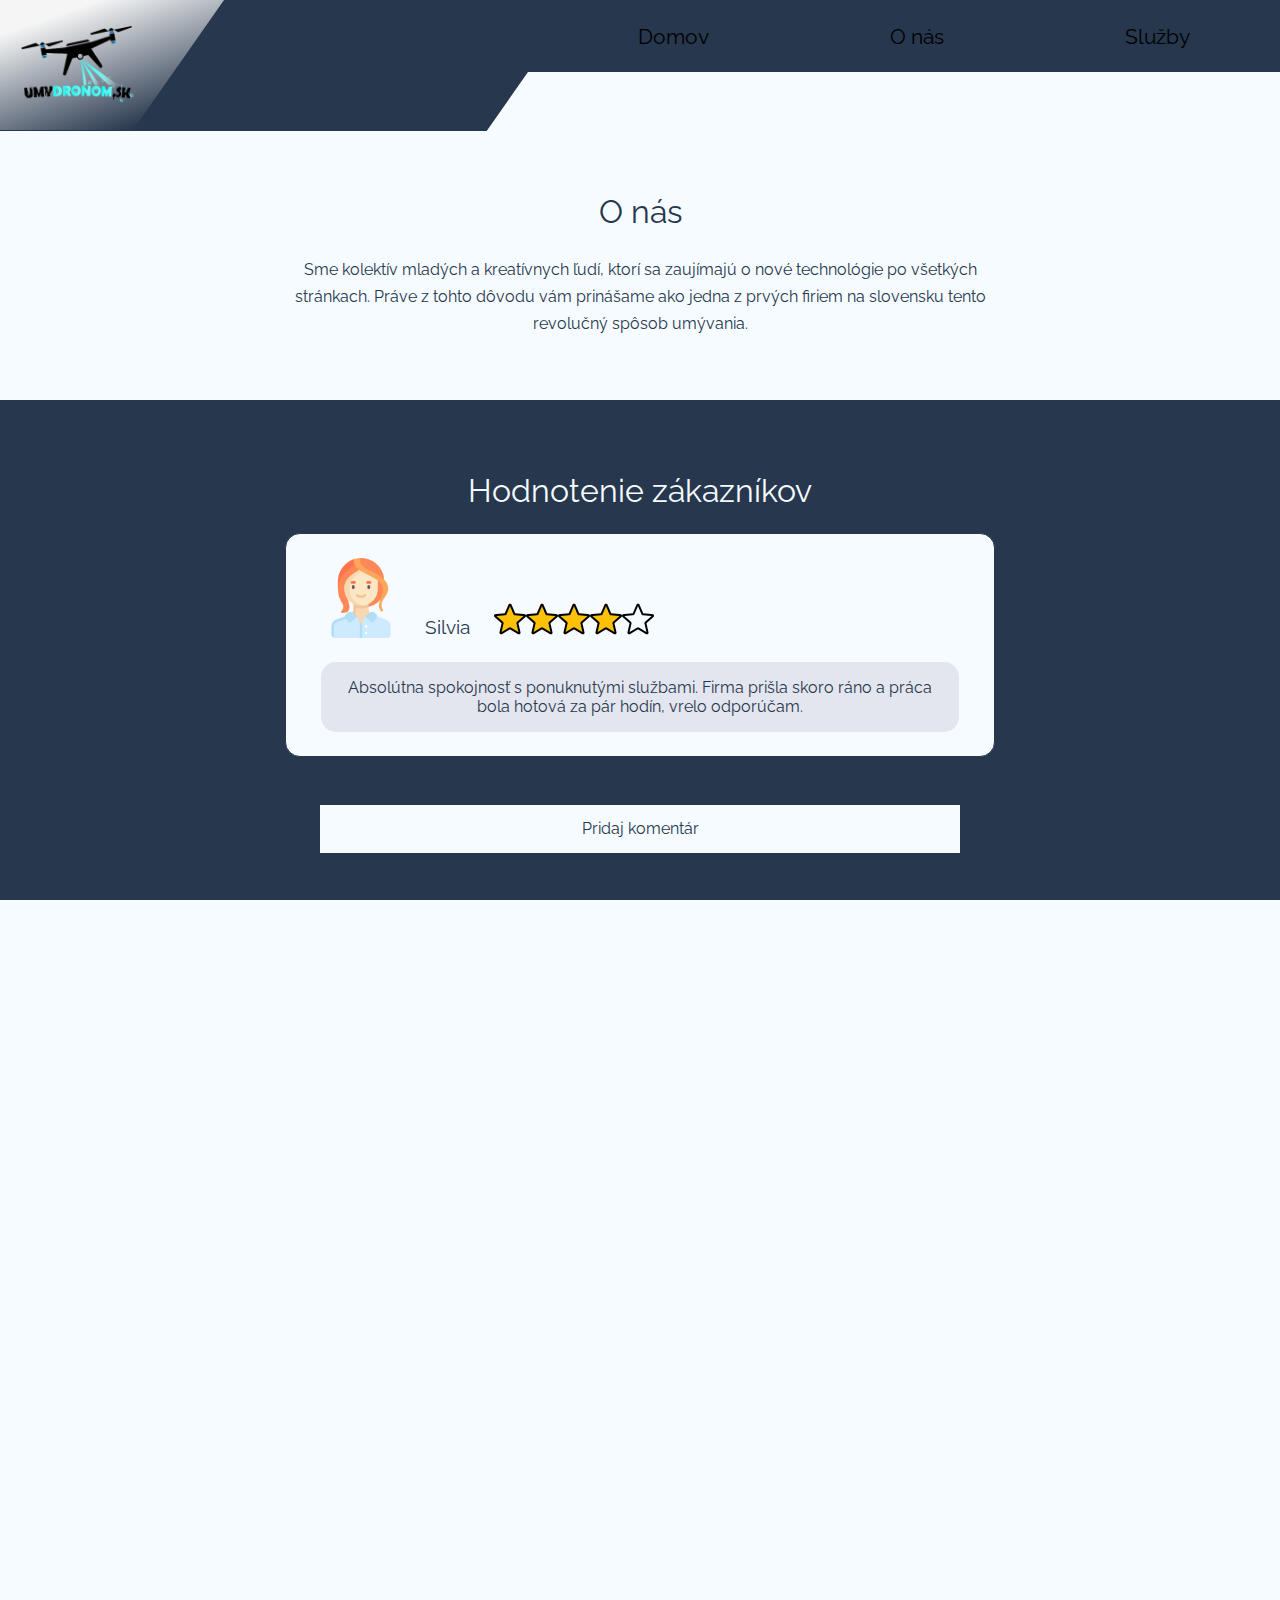
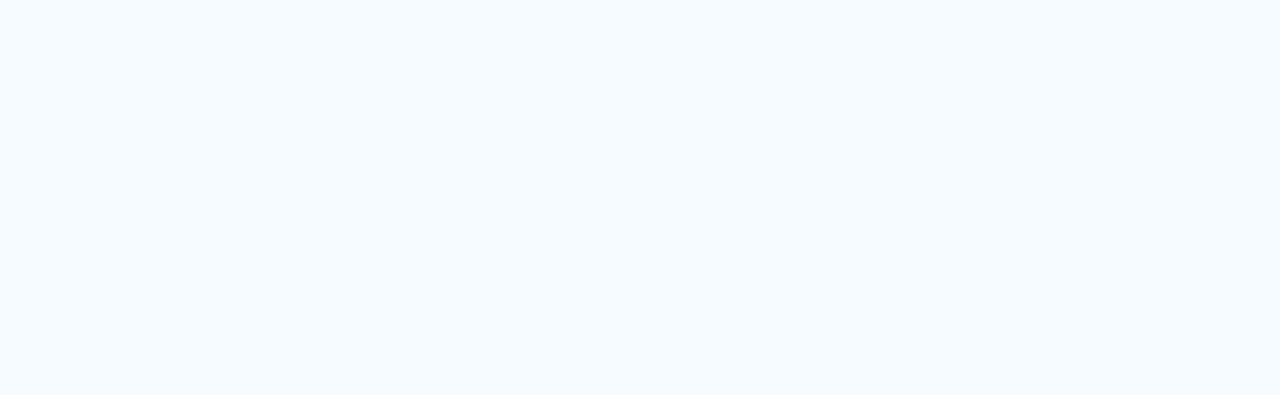
==== about.html @ 1cbe00d6 "form submision logic" ====
<!DOCTYPE html>
<html lang="en">
    <head>
        <!-- Google Tag Manager -->
        <script>
            (function (w, d, s, l, i) {
                w[l] = w[l] || [];
                w[l].push({
                    "gtm.start": new Date().getTime(),
                    event: "gtm.js",
                });
                var f = d.getElementsByTagName(s)[0],
                    j = d.createElement(s),
                    dl = l != "dataLayer" ? "&l=" + l : "";
                j.async = true;
                j.src = "https://www.googletagmanager.com/gtm.js?id=" + i + dl;
                f.parentNode.insertBefore(j, f);
            })(window, document, "script", "dataLayer", "GTM-W7JN4QQ9");
        </script>
        <!-- End Google Tag Manager -->

        <meta charset="UTF-8" />
        <meta
            name="viewport"
            content="width=device-width, initial-scale=1.0, viewport-fit=cover"
        />
        <meta name="author" content="Mykyno" />
        <meta name="description" content="The official umydronom.sk website" />
        <meta name="”format-detection”" content='”telephone"="no”' />
        <title>umydronom.sk</title>
        <link
            rel="icon"
            type="image/png"
            sizes="32x32"
            href="./Icons/favicon-32x32.png"
        />
        <link rel="stylesheet" href="styles/shared.prod.css" />
        <link rel="stylesheet" href="styles/main.prod.css" />
        <script src="js/main.js" defer></script>
    </head>

    <body>
        <!-- Google Tag Manager (noscript) -->
        <noscript
            ><iframe
                src="https://www.googletagmanager.com/ns.html?id=GTM-W7JN4QQ9"
                height="0"
                width="0"
                style="display: none; visibility: hidden"
            ></iframe
        ></noscript>
        <!-- End Google Tag Manager (noscript) -->

        <div class="backdrop"></div>
        <div class="mobile-nav">
            <ul class="mobile-nav__ul">
                <li>
                    <a href="index.html">Domov</a>
                </li>
                <li>
                    <a class="active-script" href="about.html">O nás</a>
                </li>
                <li>
                    <a href="services.html">Služby</a>
                </li>
            </ul>
        </div>

        <header class="header">
            <div class="header__line"></div>

            <a href="index.html" class="header__logo-container">
                <img
                    src="./Icons/umydronom-original-icon_500x323.png"
                    alt="Logo"
                    width="500"
                    height="323"
                />
            </a>

            <div class="header__nav-container">
                <div class="header__squeege-container">
                    <img
                        src="./Icons/squeege-icon_512x512.png"
                        alt="squeege animation"
                        width="512"
                        height="512"
                    />
                </div>

                <!-- Main navigation -->
                <nav class="header__nav">
                    <ul class="header__ul">
                        <li>
                            <a href="index.html">Domov</a>
                        </li>
                        <li>
                            <a class="active-script" href="about.html">O nás</a>
                        </li>
                        <li>
                            <a href="services.html">Služby</a>
                        </li>
                    </ul>
                </nav>

                <!-- Hamburger button -->
                <button
                    id="hb-btn"
                    class="hb-btn no-select"
                    onclick="openMobileNav(); openModal();"
                >
                    <span class="hb-btn__line"></span>
                    <span class="hb-btn__line"></span>
                    <span class="hb-btn__line"></span>
                </button>
            </div>
        </header>

        <section class="welcome-container">
            <p class="welcome-title">O nás</p>
            <p>
                Sme kolektív mladých a kreatívnych ľudí, ktorí sa zaujímajú o
                nové technológie po všetkých stránkach. Práve z tohto dôvodu vám
                prinášame ako jedna z prvých firiem na slovensku tento revolučný
                spôsob umývania.
            </p>
        </section>

        <main>
            <section class="au-reviews__container">
                <p class="au-reviews__title">Hodnotenie zákazníkov</p>
                <div class="au-reviews__box">
                    <div class="au-review__bubble">
                        <div class="au-review__bubble-info">
                            <img
                                class="review-icon"
                                src="./Icons/woman1-icon_512x512.png"
                                alt="Woman icon"
                                width="512"
                                height="512"
                            />
                            <p class="review-name">Silvia</p>
                            <div class="review-stars__container">
                                <img
                                    class="review-star"
                                    src="./Icons/star-full-icon_512x512.png"
                                />
                                <img
                                    class="review-star"
                                    src="./Icons/star-full-icon_512x512.png"
                                />
                                <img
                                    class="review-star"
                                    src="./Icons/star-full-icon_512x512.png"
                                />
                                <img
                                    class="review-star"
                                    src="./Icons/star-full-icon_512x512.png"
                                />
                                <img
                                    class="review-star"
                                    src="./Icons/star-empty-icon_512x512.png"
                                />
                            </div>
                        </div>
                        <div class="au-review__bubble-comment">
                            <p>
                                Absolútna spokojnosť s ponuknutými službami.
                                Firma prišla skoro ráno a práca bola hotová za
                                pár hodín, vrelo odporúčam.
                            </p>
                        </div>
                    </div>

                    <!-- <div
                        class="horizontal-breakup-line horizontal-breakup-line--au"
                    ></div>

                    <div class="au-review__bubble au-review__bubble--even">
                        <div class="au-review__bubble-info">
                            <img
                                class="review-icon"
                                src="./Icons/man-icon_512x512.png"
                                alt="Man icon"
                                width="512"
                                height="512"
                            />
                            <p class="review-name">Martin</p>
                            <div class="review-stars__container">
                                <img
                                    class="review-star"
                                    src="./Icons/star-full-icon_512x512.png"
                                    alt="Star icon"
                                    width="512"
                                    height="512"
                                />
                                <img
                                    class="review-star"
                                    src="./Icons/star-full-icon_512x512.png"
                                    alt="Star icon"
                                    width="512"
                                    height="512"
                                />
                                <img
                                    class="review-star"
                                    src="./Icons/star-full-icon_512x512.png"
                                    alt="Star icon"
                                    width="512"
                                    height="512"
                                />
                                <img
                                    class="review-star"
                                    src="./Icons/star-full-icon_512x512.png"
                                    alt="Star icon"
                                    width="512"
                                    height="512"
                                />
                                <img
                                    class="review-star"
                                    src="./Icons/star-half-icon_512x512.png"
                                    alt="Star icon"
                                    width="512"
                                    height="512"
                                />
                            </div>
                        </div>
                        <div class="au-review__bubble-comment">
                            <p>
                                Absolútna spokojnosť s ponuknutými službami.
                                Firma prišla skoro ráno a práca bola hotová za
                                pol hodinky, vrelo odporúčam.
                            </p>
                        </div>
                    </div>

                    <div
                        class="horizontal-breakup-line horizontal-breakup-line--au"
                    ></div>

                    <div class="au-review__bubble au-review__bubble--last">
                        <div class="au-review__bubble-info">
                            <img
                                class="review-icon"
                                src="./Icons/woman2-icon_512x512.png"
                                alt="Woman icon"
                                width="512"
                                height="512"
                            />
                            <p class="review-name">Mária</p>
                            <div class="review-stars__container">
                                <img
                                    class="review-star"
                                    src="./Icons/star-full-icon_512x512.png"
                                    alt="Star icon"
                                    width="512"
                                    height="512"
                                />
                                <img
                                    class="review-star"
                                    src="./Icons/star-full-icon_512x512.png"
                                    alt="Star icon"
                                    width="512"
                                    height="512"
                                />
                                <img
                                    class="review-star"
                                    src="./Icons/star-full-icon_512x512.png"
                                    alt="Star icon"
                                    width="512"
                                    height="512"
                                />
                                <img
                                    class="review-star"
                                    src="./Icons/star-half-icon_512x512.png"
                                    alt="Star icon"
                                    width="512"
                                    height="512"
                                />
                                <img
                                    class="review-star"
                                    src="./Icons/star-empty-icon_512x512.png"
                                    alt="Star icon"
                                    width="512"
                                    height="512"
                                />
                            </div>
                        </div>
                        <div class="au-review__bubble-comment">
                            <p>
                                Absolútna spokojnosť s ponuknutými službami.
                                Firma prišla skoro ráno a práca bola hotová za
                                pol hodinky, vrelo odporúčam.
                            </p>
                        </div>
                    </div> -->

                    <div class="add-comment__box blink_me">
                        <a href="review.html" class="add-comment__button"
                            >Pridaj komentár</a
                        >
                    </div>
                </div>
            </section>

            <section id="contact" class="contact contact--bright-background">
                <p class="contact__title">Kontakt</p>

                <p class="contact__intro">
                    Ak ste vlastníkom budovy, developerom, správcom budov,
                    upratovacou spoločnosťou so zmluvami alebo potrebami na
                    čistenie okien a hľadáte spôsob, ako znížiť náklady a
                    vytvoriť bezpečnejší spôsob vykonávania tejto služby, potom
                    máme pre vás riešenie.

                    <br />
                    <br />

                    Naša spoločnosť má mnoho spôsobov, ako môžeme túto službu
                    poskytovať priamo a nepriamo. Či už ste priamy klient, ktorý
                    hľadá jednorazovú službu, stavebná spoločnosť, ktorá hľadá
                    dlhodobejšie zmluvy na dobu určitú, developer a vlastník
                    budovy, ktorí chcú znížiť náklady, alebo ste len zvedaví a
                    chcete túto technológiu preskúmať, aby ste zistili, ako ju
                    možno zlepšiť.Kontaktujte nás a veľmi radi pomôžeme nájsť
                    najlepšie nákladovo efektívne a bezpečnejšie riešenie vašich
                    potrieb.
                </p>

                <div class="horizontal-breakup-line"></div>

                <div class="contact__container">
                    <div class="contact__box">
                        <!-- <p class="contact__subtitle">Kontakné informácie</p> -->
                        <div class="contact__info-box">
                            <img
                                class="contact__icon"
                                src="./Icons/phone-icon_512x512png.png"
                                alt="Phone icon"
                                width="512"
                                height="512"
                            />
                            <a href="tel:0917785144">Mobil: 0917785144</a>
                            <br />
                            <a href="tel:0904797516">Mobil: 0904797516</a>
                        </div>
                        <div class="contact__info-box">
                            <img
                                class="contact__icon"
                                src="./Icons/email-icon_512x512.png"
                                alt="Email icon"
                                width="512"
                                height="512"
                            />
                            <a href="mailto: umydronom@gmail.com"
                                >Email: umydronom@gmail.com</a
                            >
                        </div>
                    </div>

                    <div class="breakup-line"></div>

                    <div class="contact__box contact__box--form">
                        <p class="contact__subtitle">Napíšte nám</p>

                        <form
                            class="form"
                            action="https://data.endpoint.space/clri4epht003208jnf3clt6vj"
                            method="POST"
                        >
                            <div class="form__box">
                                <label for="email" class="contact__label"
                                    >Email:</label
                                >

                                <input
                                    type="email"
                                    name="User's email"
                                    autocomplete="Empty-email"
                                    id="email"
                                    class="contact__input"
                                    placeholder="Vaša emailová adresa"
                                    required
                                />

                                <input
                                    type="hidden"
                                    name="_next"
                                    value="https://www.umydronom.sk/thankyou.html"
                                />
                            </div>

                            <div class="form__box">
                                <label for="message" class="contact__label"
                                    >Obsah správy:</label
                                >

                                <textarea
                                    name="User's message"
                                    autocomplete="Empty-message"
                                    id="message"
                                    class="form__textarea"
                                    cols="20"
                                    rows="10"
                                    placeholder="Vaša správa"
                                ></textarea>
                            </div>

                            <div class="button__box">
                                <button
                                    onclick="printContactMessage()"
                                    class="form__button"
                                    type="submit"
                                >
                                    Odoslať
                                </button>
                            </div>
                        </form>
                    </div>
                </div>
            </section>
        </main>
        <footer class="footer__container footer__container--dark-background">
            <div class="footer__box">
                <div class="footer__logo-container">
                    <a>
                        <img
                            src="./Icons/umydronom-no-text-icon-bright_500x323.png"
                            alt="Logo"
                            width="500"
                            height="323"
                            class="footer__logo"
                        />
                    </a>
                </div>

                <div class="footer__nav">
                    <p class="footer__title">Umydronom.sk</p>
                    <a href="index.html">Domov</a>
                    <a href="about.html">O nás</a>
                    <a href="services.html">Služby</a>
                </div>

                <div class="footer__nav">
                    <p class="footer__title">Follow us</p>
                    <a href="www.instagram.com">
                        <img
                            src="./Icons/instagram-icon_512x512.png"
                            alt="Instagram icon"
                            width="512"
                            height="512"
                            class="footer__icon"
                        />
                    </a>
                    <a href="www.facebook.com">
                        <img
                            src="./Icons/facebook-icon_512x512.png"
                            alt="Facebook icon"
                            width="512"
                            height="512"
                            class="footer__icon"
                        />
                    </a>
                </div>
            </div>

            <div class="horizontal-breakup-line"></div>

            <div class="footer__copyright">
                <p>Umydronom.sk 2024</p>
            </div>
        </footer>
    </body>
</html>
---- styles/shared.prod.css ----
/*
* Prefixed by https://autoprefixer.github.io
* PostCSS: v8.4.14,
* Autoprefixer: v10.4.7
* Browsers: last 4 version 
*/

/* Raleway font */
@import url("https://fonts.googleapis.com/css2?family=Poppins:ital,wght@0,300;0,400;0,500;1,300;1,400;1,500&family=Raleway:ital,wght@0,100;0,200;0,300;0,400;0,500;0,600;0,700;0,800;0,900;1,100;1,200;1,300;1,400;1,500;1,600;1,700;1,800;1,900&display=swap");
/* Montserrat font */
@import url("https://fonts.googleapis.com/css2?family=Montserrat:ital,wght@0,100;0,200;0,300;0,400;0,500;0,600;0,700;0,800;0,900;1,100;1,200;1,300;1,400;1,500;1,600;1,700;1,800;1,900&family=Poppins:ital,wght@0,300;0,400;0,500;1,300;1,400;1,500&display=swap");

/* || RESET */

* {
    margin: 0;
    padding: 0;
    -webkit-box-sizing: border-box;
    box-sizing: border-box;
}

html {
    scroll-behavior: smooth;
    position: relative;
    height: 100%;
    width: 100%;
    font-family: "Raleway", sans-serif;
    color: var(--F-COLOUR);
    overflow-x: hidden;
    overflow-y: scroll;
    padding: env(safe-area-inset-top) env(safe-area-inset-right)
        env(safe-area-inset-bottom) env(safe-area-inset-left);
}

body {
    overflow-y: scroll;
    overflow-x: hidden;
    width: 100%;
    height: 100%;
    background-color: var(--BG-BLUE-BT-COLOUR);
}

img {
    display: block; /* removes small space under the image (default) */
    max-width: 100%;
    max-height: auto;
}

input,
button,
textarea {
    font: inherit;
    border-radius: 0px;
}

a {
    text-decoration: none;
    color: var(--BG-DK-COLOUR);
}

/* || UTILITY */

/* Removes default buttons' effect behaviour */
.no-select {
    -webkit-tap-highlight-color: transparent;
}
.no-select:focus {
    outline: none !important;
}

.active {
    display: block;
}

.blink_me {
    -webkit-animation: blinker 3s linear infinite;
    animation: blinker 3s linear infinite;
}

.active-script {
    /* color: rgb(52, 46, 46) !important; */
    /* font-weight: 500; */
    border-bottom: 1px solid var(--BG-DK-COLOUR);
}

.flex-box {
    width: 100%;
    display: -webkit-box;
    display: -ms-flexbox;
    display: flex;
    -ms-flex-wrap: wrap;
    flex-wrap: wrap;
    -ms-flex-pack: distribute;
    justify-content: space-around;
    -webkit-box-align: center;
    -ms-flex-align: center;
    align-items: center;
    padding: var(--PS-L) 0;
    background-color: var(--BG-BLUE-BT-COLOUR);
    font-size: var(--FS-XM);
}

.welcome-container {
    display: -webkit-box;
    display: -ms-flexbox;
    display: flex;
    -webkit-box-orient: vertical;
    -webkit-box-direction: normal;
    -ms-flex-direction: column;
    flex-direction: column;
    -webkit-box-pack: center;
    -ms-flex-pack: center;
    justify-content: center;
    -webkit-box-align: center;
    -ms-flex-align: center;
    align-items: center;
    padding: calc(var(--HEADER-BOTTOM-HEIGHT) + 4rem) 0
        calc(var(--HEADER-BOTTOM-HEIGHT) + 1rem) 0;
    min-height: 12rem;
    background-color: var(--BG-BLUE-BT-COLOUR);
}

.welcome-title {
    max-width: 25rem;
    font-size: var(--FS-L);
    text-align: center;
    margin-bottom: 1rem;
}

.welcome-container p {
    display: -webkit-box;
    display: -ms-flexbox;
    display: flex;
    -webkit-box-align: center;
    -ms-flex-align: center;
    align-items: center;
    -webkit-box-pack: center;
    -ms-flex-pack: center;
    justify-content: center;
    max-width: 45rem;
    width: 90%;
    text-align: center;
    min-height: 3.5rem;
    line-height: 1.7rem;
}

/* Break-up Line between elements */
.breakup-line {
    width: 80%;
    height: 1px;
    background-color: rgb(197, 197, 197);
}

.horizontal-breakup-line {
    width: 80%;
    height: 1px;
    background-color: rgb(145, 144, 144);
}

.checked {
    color: orange;
}

@media (min-width: 40rem) {
    .breakup-line {
        border-right: 1px solid rgb(197, 197, 197);
        width: 1px;
        height: 10rem;
    }

    .welcome-container {
        padding: clamp(4.75rem, 5vw + 3rem, 7.5rem) 0
            clamp(2.5rem, 3vw + 1.5rem, 6.5rem) 0;
    }
}

/* @media  */
/* || VARIABLES */
:root {
    /* COLOURS */
    --BG-DK-COLOUR: #27374d; /* background dark colour */
    --BG-BLUE-BT-COLOUR: #f5fbff; /* background bright colour */
    --BG-BT-COLOUR: whitesmoke; /* background bright colour */
    --HBL-COLOUR: #27374d; /* hamburger button lines colour*/
    --F-COLOUR: #27374d; /* Font colour */

    /* FONTS */
    --FS-RESPONSIVE: clamp(
        1rem,
        0.9vw + 0.65rem,
        1.313rem
    ); /* Font size */ /*mp(1rem, 0.9vw + 0.6rem, 1.313rem);*/
    --FS-XL: 2.2rem;
    --FS-L: 2rem;
    --FS-MM: 1.4rem;
    --FS-M: 1.2rem;
    --FS-XM: 1rem;
    --FS-XXM: 0.8rem;
    --FS-XXXM: 0.7rem;

    /* MARGINS */
    --MS-M: 1rem;
    --MS-XM: 1.5rem;
    --MS-L: 2rem;
    --MS-XL: 2.5rem;
    --MS-XXL: 3rem;
    /* PADDINGS */
    --PS-M: 1rem;
    --PS-XM: 1.5rem;
    --PS-L: 2rem;
    --PS-XL: 2.5rem;
    --PS-XXL: 3rem;

    /* BUTTONS */
    --HBH: 2.5rem; /* Hamburger button size */
    --HBW: 4rem; /* Hamburger button width */

    /* LINES */
    --LINES-MARGIN: calc(0.09 * var(--HBH));
    --HBLS: 2rem; /* Hamburger lines size */

    /* ANGLES */
    --SKEW-ANGLE-NEGATIVE: -35deg;
    --SKEW-ANGLE-POSITIVE: 35deg;

    /* HEADER */
    --HEADER-TOP-HEIGHT: 3.75rem; /*clamp(3.625rem, 3vw + 2.75rem, 4.5rem);*/
    --HEADER-BOTTOM-HEIGHT: calc(0.8 * var(--HEADER-TOP-HEIGHT));
    --HEADER-HEIGHT: calc(
        var(--HEADER-TOP-HEIGHT) + var(--HEADER-BOTTOM-HEIGHT)
    );

    /* SQUEEGE */
    --CENTER-SQUEEGE: calc(var(--HEADER-TOP-HEIGHT) * 0.01);

    /* BREAKING POINTS */
    --WBP-S: 30rem; /* width breaking point */
    --WBP-XL: 80rem;
}

/* || HEADER */
.header {
    display: -webkit-box;
    display: -ms-flexbox;
    display: flex;
    width: 100%;
    background-color: var(--BG-DK-COLOUR);
    -webkit-box-pack: right;
    -ms-flex-pack: right;
    justify-content: right;
    -webkit-box-align: center;
    -ms-flex-align: center;
    align-items: center;
    height: var(--HEADER-TOP-HEIGHT);
    position: relative;
    z-index: 120;
    /* background-image: linear-gradient(
        150deg,
        var(--BGCOLOUR),
        var(--BGCOLOUR),
        rgba(245, 245, 245, 0.892)
    ); */
}

/* Bottom part of the header */
.header::before {
    content: "";
    top: var(--HEADER-TOP-HEIGHT);
    left: 0;
    height: var(--HEADER-BOTTOM-HEIGHT);
    width: 70%;
    background-color: var(--BG-DK-COLOUR);
    -webkit-transform-origin: top left;
    -ms-transform-origin: top left;
    transform-origin: top left;
    -webkit-transform: skew(var(--SKEW-ANGLE-NEGATIVE));
    -ms-transform: skew(var(--SKEW-ANGLE-NEGATIVE));
    transform: skew(var(--SKEW-ANGLE-NEGATIVE));
    position: absolute;
    z-index: 0;
    outline: 2px solid var(--BG-DK-COLOUR);
    outline-offset: -1px;
}

/* Line accros the navigation */
.header__line {
    width: 100%;
    height: 2px;
    top: calc((var(--HEADER-TOP-HEIGHT) + (var(--HBH))) / 2);
    right: 0;
    position: absolute;
    background-image: -o-linear-gradient(
        300deg,
        var(--BG-DK-COLOUR),
        var(--BG-BT-COLOUR)
    );
    background-image: linear-gradient(
        150deg,
        var(--BG-DK-COLOUR),
        var(--BG-BT-COLOUR)
    );
}

.header__logo-container {
    display: -webkit-box;
    display: -ms-flexbox;
    display: flex;
    position: absolute;
    -webkit-box-pack: center;
    -ms-flex-pack: center;
    justify-content: center;
    -webkit-box-align: center;
    -ms-flex-align: center;
    align-items: center;
    top: 0;
    left: 0;
    width: max(35%, 10rem);
    height: var(--HEADER-HEIGHT);
    background-color: --BG-BT-COLOUR;
    -webkit-transform: skew(var(--SKEW-ANGLE-NEGATIVE));
    -ms-transform: skew(var(--SKEW-ANGLE-NEGATIVE));
    transform: skew(var(--SKEW-ANGLE-NEGATIVE));
    -webkit-transform-origin: top left;
    -ms-transform-origin: top left;
    transform-origin: top left;
    background-image: -o-linear-gradient(
        295deg,
        var(--BG-BT-COLOUR) 20%,
        var(--BG-DK-COLOUR)
    );
    background-image: linear-gradient(
        155deg,
        var(--BG-BT-COLOUR) 20%,
        var(--BG-DK-COLOUR)
    );
    z-index: 1;
    /* border: 2px solid whitesmoke; */
}

.header__logo-container a {
    width: 60%;
    height: 60%;
}

.header__logo-container img {
    padding-left: 10%;
    width: 60%;
    height: 60%;
    -webkit-transform: skew(var(--SKEW-ANGLE-POSITIVE));
    -ms-transform: skew(var(--SKEW-ANGLE-POSITIVE));
    transform: skew(var(--SKEW-ANGLE-POSITIVE));
}

.header__nav-container {
    display: -webkit-box;
    display: -ms-flexbox;
    display: flex;
    -webkit-box-pack: end;
    -ms-flex-pack: end;
    justify-content: flex-end;
    -webkit-box-align: center;
    -ms-flex-align: center;
    align-items: center;
    background-color: var(--BG-BT-COLOUR);
    width: 29.5%;
    height: var(--HBH);
    position: relative;
    font-size: var(--FS-RESPONSIVE);
}

/* Creates skew effect on the left side of the container */
.header__nav-container::after {
    content: "";
    background-color: var(--BG-DK-COLOUR);
    position: absolute;
    top: -2px;
    height: calc(var(--HBH) + 2px);
    width: 2.5rem;
    left: -2.5rem;
    -webkit-transform: skew(var(--SKEW-ANGLE-NEGATIVE));
    -ms-transform: skew(var(--SKEW-ANGLE-NEGATIVE));
    transform: skew(var(--SKEW-ANGLE-NEGATIVE));
    -webkit-transform-origin: bottom left;
    -ms-transform-origin: bottom left;
    transform-origin: bottom left;
}

.header__nav {
    display: -webkit-box;
    display: -ms-flexbox;
    display: flex;
    width: 100%;
    padding-left: 1rem;
}

.header__squeege-container {
    position: absolute;
    display: none;
    top: -10rem;
    height: 100%;
    z-index: 1;

    /* HERE */
}

.header__squeege-container img {
    height: 100%;
    -webkit-transform: rotate(225deg);
    -ms-transform: rotate(225deg);
    transform: rotate(225deg);
}

.header__ul {
    display: none;
    width: 100%;
    list-style-type: none;
    -webkit-box-align: center;
    -ms-flex-align: center;
    align-items: center;
    -ms-flex-pack: distribute;
    justify-content: space-around;
}

.header__ul a {
    color: black;
    text-decoration: none;
}

.header__ul a:hover,
.header__ul a:active {
    color: rgb(101, 100, 100);
}

@media (orientation: landscape) {
    html {
        width: 100%;
    }
    body {
        -webkit-text-size-adjust: 100%;
        -ms-text-size-adjust: 100%;
    }
}

@media (min-width: 30rem) {
    :root {
        --HBH: 2.5rem;
    }

    .header::before {
        width: 41.2%;
    }

    /* Line accros the navigation */
    .header__line {
        background-image: -o-linear-gradient(
            300deg,
            var(--BG-DK-COLOUR),
            var(--BG-BT-COLOUR),
            var(--BG-BT-COLOUR)
        );
        background-image: linear-gradient(
            150deg,
            var(--BG-DK-COLOUR),
            var(--BG-BT-COLOUR),
            var(--BG-BT-COLOUR)
        );
        -webkit-animation: lineAppearingEffect 1s 3s forwards;
        animation: lineAppearingEffect 1s 3s forwards;
        opacity: 0;
    }

    .header__logo-container {
        width: max(16%, 10rem);
    }

    .header__nav-container {
        background-color: var(--BG-DK-COLOUR-COLOUR);
        width: 58.5%;
        -webkit-animation: squeegeeCleaningEffect 2s 1s forwards;
        animation: squeegeeCleaningEffect 2s 1s forwards;
    }

    .header__squeege-container {
        display: block;
        height: 3rem;
        width: 3rem;
        -webkit-animation: squeegeMovement 2s 1s;
        animation: squeegeMovement 2s 1s;
    }

    .header__ul {
        display: -webkit-box;
        display: -ms-flexbox;
        display: flex;
    }

    .header__nav-container--bright {
        background-color: whitesmoke;
    }
}

@media (min-width: 80rem) {
    :root {
        --HEADER-TOP-HEIGHT: 4.5rem;
    }

    .header__squeege-container {
        height: 3.5rem;
        width: 3.5rem;
    }

    .header__logo-container {
        width: max(13%, 14rem);
    }
}

/* || HAMBURGER MENU */
.hb-btn {
    right: 0.5rem;
    position: relative;
    display: -webkit-box;
    display: -ms-flexbox;
    display: flex;
    -webkit-box-orient: vertical;
    -webkit-box-direction: normal;
    -ms-flex-direction: column;
    flex-direction: column;
    width: var(--HBW);
    height: var(--HBH);
    background: var(--BG-BT-COLOUR);
    -webkit-box-pack: center;
    -ms-flex-pack: center;
    justify-content: center;
    -webkit-box-align: center;
    -ms-flex-align: center;
    align-items: center;
    border: none;
    cursor: pointer;
}

/* Styling the hamburger button lines */
.hb-btn__line {
    display: block;
    border-radius: 2rem;
    background-color: var(--HBL-COLOUR);
    height: 0.25rem;
    width: 90%;
    margin: var(--LINES-MARGIN) 0;
    opacity: 1;
    -webkit-transition: opacity 0.3s, height 0.3s, -webkit-transform 0.3s;
    transition: opacity 0.3s, height 0.3s, -webkit-transform 0.3s;
    -o-transition: transform 0.3s, opacity 0.3s, height 0.3s;
    transition: transform 0.3s, opacity 0.3s, height 0.3s;
    transition: transform 0.3s, opacity 0.3s, height 0.3s,
        -webkit-transform 0.3s;
}

/* Hamburger button lines animation */
.hb-btn--active .hb-btn__line:first-child {
    -webkit-transform: translate(0, 0.7rem) rotate(45deg);
    -ms-transform: translate(0, 0.7rem) rotate(45deg);
    transform: translate(0, 0.7rem) rotate(45deg);
    width: 100%;
    -webkit-transition: -webkit-transform 0.3s;
    transition: -webkit-transform 0.3s;
    -o-transition: transform 0.3s;
    transition: transform 0.3s;
    transition: transform 0.3s, -webkit-transform 0.3s;
}

.hb-btn--active .hb-btn__line:nth-child(2) {
    opacity: 0;
    -webkit-transition: opacity 0.2s;
    -o-transition: opacity 0.2s;
    transition: opacity 0.2s;
}

.hb-btn--active .hb-btn__line:last-child {
    -webkit-transform: translate(0, -0.7rem) rotate(-45deg);
    -ms-transform: translate(0, -0.7rem) rotate(-45deg);
    transform: translate(0, -0.7rem) rotate(-45deg);
    width: 100%;
    -webkit-transition: -webkit-transform 0.3s;
    transition: -webkit-transform 0.3s;
    -o-transition: transform 0.3s;
    transition: transform 0.3s;
    transition: transform 0.3s, -webkit-transform 0.3s;
}

@media (min-width: 30rem) {
    .hb-btn {
        display: none;
    }
}

/* || MODAL */
.backdrop {
    position: fixed;
    display: none;
    opacity: 0.7;
    width: 100vw;
    height: 100vh;
    z-index: 10;
    background-color: rgb(40, 39, 39);
}

/* || MOBILE NAVIGATION */
.mobile-nav {
    display: none;
    position: absolute;
    -webkit-box-pack: center;
    -ms-flex-pack: center;
    justify-content: center;
    -webkit-box-align: center;
    -ms-flex-align: center;
    align-items: center;
    width: 70%;
    height: 100%;
    background-color: whitesmoke;
    z-index: 200;
}

.mobile-nav__ul {
    display: -webkit-box;
    display: -ms-flexbox;
    display: flex;
    width: 100%;
    height: 30%;
    -webkit-box-orient: vertical;
    -webkit-box-direction: normal;
    -ms-flex-direction: column;
    flex-direction: column;
    -webkit-box-align: center;
    -ms-flex-align: center;
    align-items: center;
    -ms-flex-pack: distribute;
    justify-content: space-around;
    list-style-type: none;
}

.mobile-nav__ul a {
    color: black;
    text-decoration: none;
}

/* || ANIMATIONS */

.stop-animation {
    -webkit-animation: none !important;
    animation: none !important;
    opacity: 1;
}

@-webkit-keyframes squeegeMovement {
    0% {
        top: var(--CENTER-SQUEEGE);
        right: 0;
        -webkit-transform: rotate(185deg);
        transform: rotate(185deg);
    }

    25% {
        top: var(--CENTER-SQUEEGE);
        right: 35%;
        -webkit-transform: rotate(185deg);
        transform: rotate(185deg);
    }

    50% {
        top: var(--CENTER-SQUEEGE);
        right: 70%;
        -webkit-transform: rotate(185deg);
        transform: rotate(185deg);
    }

    75% {
        top: var(--CENTER-SQUEEGE);
        right: 90%;
        -webkit-transform: rotate(185deg);
        transform: rotate(185deg);
    }

    80% {
        top: var(--CENTER-SQUEEGE);
        right: 90%;
        -webkit-transform: rotate(135deg);
        transform: rotate(135deg);
        opacity: 1;
    }

    90% {
        top: var(--CENTER-SQUEEGE);
        right: 90%;
        -webkit-transform: rotate(90deg);
        transform: rotate(90deg);
        opacity: 1;
    }

    100% {
        top: var(--CENTER-SQUEEGE);
        right: 90%;
        -webkit-transform: rotate(90deg);
        transform: rotate(90deg);
        opacity: 0.5;
    }
}

@keyframes squeegeMovement {
    0% {
        top: var(--CENTER-SQUEEGE);
        right: 0;
        -webkit-transform: rotate(185deg);
        transform: rotate(185deg);
    }

    25% {
        top: var(--CENTER-SQUEEGE);
        right: 35%;
        -webkit-transform: rotate(185deg);
        transform: rotate(185deg);
    }

    50% {
        top: var(--CENTER-SQUEEGE);
        right: 70%;
        -webkit-transform: rotate(185deg);
        transform: rotate(185deg);
    }

    75% {
        top: var(--CENTER-SQUEEGE);
        right: 90%;
        -webkit-transform: rotate(185deg);
        transform: rotate(185deg);
    }

    80% {
        top: var(--CENTER-SQUEEGE);
        right: 90%;
        -webkit-transform: rotate(135deg);
        transform: rotate(135deg);
        opacity: 1;
    }

    90% {
        top: var(--CENTER-SQUEEGE);
        right: 90%;
        -webkit-transform: rotate(90deg);
        transform: rotate(90deg);
        opacity: 1;
    }

    100% {
        top: var(--CENTER-SQUEEGE);
        right: 90%;
        -webkit-transform: rotate(90deg);
        transform: rotate(90deg);
        opacity: 0.5;
    }
}

@-webkit-keyframes squeegeeCleaningEffect {
    0% {
        background-color: var(--BG-DK-COLOUR);
    }

    25% {
        background-image: -webkit-gradient(
            linear,
            right top,
            left top,
            color-stop(30%, var(--BG-BT-COLOUR)),
            color-stop(10%, var(--BG-DK-COLOUR))
        );
        background-image: linear-gradient(
            to left,
            var(--BG-BT-COLOUR) 30%,
            var(--BG-DK-COLOUR) 10%
        );
    }

    50% {
        background-image: -webkit-gradient(
            linear,
            right top,
            left top,
            color-stop(70%, var(--BG-BT-COLOUR)),
            color-stop(10%, var(--BG-DK-COLOUR))
        );
        background-image: linear-gradient(
            to left,
            var(--BG-BT-COLOUR) 70%,
            var(--BG-DK-COLOUR) 10%
        );
    }

    80% {
        background-image: -webkit-gradient(
            linear,
            right top,
            left top,
            color-stop(100%, var(--BG-BT-COLOUR)),
            color-stop(10%, var(--BG-DK-COLOUR))
        );
        background-image: linear-gradient(
            to left,
            var(--BG-BT-COLOUR) 100%,
            var(--BG-DK-COLOUR) 10%
        );
    }

    100% {
        background-color: whitesmoke;
    }
}

@keyframes squeegeeCleaningEffect {
    0% {
        background-color: var(--BG-DK-COLOUR);
    }

    25% {
        background-image: -webkit-gradient(
            linear,
            right top,
            left top,
            color-stop(30%, var(--BG-BT-COLOUR)),
            color-stop(10%, var(--BG-DK-COLOUR))
        );
        background-image: -o-linear-gradient(
            right,
            var(--BG-BT-COLOUR) 30%,
            var(--BG-DK-COLOUR) 10%
        );
        background-image: linear-gradient(
            to left,
            var(--BG-BT-COLOUR) 30%,
            var(--BG-DK-COLOUR) 10%
        );
    }

    50% {
        background-image: -webkit-gradient(
            linear,
            right top,
            left top,
            color-stop(70%, var(--BG-BT-COLOUR)),
            color-stop(10%, var(--BG-DK-COLOUR))
        );
        background-image: -o-linear-gradient(
            right,
            var(--BG-BT-COLOUR) 70%,
            var(--BG-DK-COLOUR) 10%
        );
        background-image: linear-gradient(
            to left,
            var(--BG-BT-COLOUR) 70%,
            var(--BG-DK-COLOUR) 10%
        );
    }

    80% {
        background-image: -webkit-gradient(
            linear,
            right top,
            left top,
            color-stop(100%, var(--BG-BT-COLOUR)),
            color-stop(10%, var(--BG-DK-COLOUR))
        );
        background-image: -o-linear-gradient(
            right,
            var(--BG-BT-COLOUR) 100%,
            var(--BG-DK-COLOUR) 10%
        );
        background-image: linear-gradient(
            to left,
            var(--BG-BT-COLOUR) 100%,
            var(--BG-DK-COLOUR) 10%
        );
    }

    100% {
        background-color: whitesmoke;
    }
}

@-webkit-keyframes lineAppearingEffect {
    0% {
        opacity: 1;
        width: 0%;
    }

    25% {
        opacity: 1;
        width: 25%;
    }

    50% {
        opacity: 1;
        width: 50%;
    }

    75% {
        opacity: 1;
        width: 75%;
    }

    100% {
        opacity: 1;
        width: 100%;
    }
}

@keyframes lineAppearingEffect {
    0% {
        opacity: 1;
        width: 0%;
    }

    25% {
        opacity: 1;
        width: 25%;
    }

    50% {
        opacity: 1;
        width: 50%;
    }

    75% {
        opacity: 1;
        width: 75%;
    }

    100% {
        opacity: 1;
        width: 100%;
    }
}

@-webkit-keyframes blinker {
    50% {
        opacity: 0.6;
    }
}

@keyframes blinker {
    50% {
        opacity: 0.6;
    }
}
---- styles/main.prod.css ----
/*
* Prefixed by https://autoprefixer.github.io
* PostCSS: v8.4.14,
* Autoprefixer: v10.4.7
* Browsers: last 4 version
*/

/* || HOME HERO SECTION */

.hero__container {
    position: relative;
    display: -webkit-box;
    display: -ms-flexbox;
    display: flex;
    height: 78%;
    background-image: -webkit-gradient(
        linear,
        left top,
        left bottom,
        from(rgba(249, 249, 249, 0.494)),
        color-stop(transparent),
        to(transparent)
    );
    background-image: -o-linear-gradient(
        top,
        rgba(249, 249, 249, 0.494),
        transparent,
        transparent
    );
    background-image: linear-gradient(
        to bottom,
        rgba(249, 249, 249, 0.494),
        transparent,
        transparent
    );
}

.hero__container img {
    position: relative;
    height: 100%;
    z-index: -1;
}

.hero__slogan {
    position: absolute;
    display: -webkit-box;
    display: -ms-flexbox;
    display: flex;
    -webkit-box-pack: center;
    -ms-flex-pack: center;
    justify-content: center;
    -webkit-box-align: center;
    -ms-flex-align: center;
    align-items: center;
    width: 85%;
    height: max(15%, 5rem);
    top: 40%;
    background-image: -webkit-gradient(
        linear,
        right top,
        left top,
        from(var(--BG-BT-COLOUR)),
        color-stop(var(--BG-BT-COLOUR)),
        to(transparent)
    );
    background-image: -o-linear-gradient(
        right,
        var(--BG-BT-COLOUR),
        var(--BG-BT-COLOUR),
        transparent
    );
    background-image: linear-gradient(
        270deg,
        var(--BG-BT-COLOUR),
        var(--BG-BT-COLOUR),
        transparent
    );
    -webkit-transform: skew(var(--SKEW-ANGLE-NEGATIVE));
    -ms-transform: skew(var(--SKEW-ANGLE-NEGATIVE));
    transform: skew(var(--SKEW-ANGLE-NEGATIVE));
}

.hero__slogan span {
    position: absolute;
    width: 100%;
    text-align: center;
    top: 6%;
    -webkit-transform: skew(var(--SKEW-ANGLE-POSITIVE));
    -ms-transform: skew(var(--SKEW-ANGLE-POSITIVE));
    transform: skew(var(--SKEW-ANGLE-POSITIVE));
    font-size: var(--FS-XXM);
}

.hero__slogan p {
    -webkit-transform: skew(var(--SKEW-ANGLE-POSITIVE));
    -ms-transform: skew(var(--SKEW-ANGLE-POSITIVE));
    transform: skew(var(--SKEW-ANGLE-POSITIVE));
    font-size: var(--FS-MM);
    font-style: italic;
}

.button--hero {
    position: absolute;
    left: max(1.5rem, 5%);
    top: 85%;
    font-size: var(--FS-XXM);
    font-weight: 500;
    background-color: var(--BG-DK-COLOUR);
    color: whitesmoke;
    border: 1.5px solid whitesmoke;
    z-index: 1;
    width: 7rem;
    height: 3rem;
    -webkit-transform: skew(var(--SKEW-ANGLE-NEGATIVE));
    -ms-transform: skew(var(--SKEW-ANGLE-NEGATIVE));
    transform: skew(var(--SKEW-ANGLE-NEGATIVE));
    border-radius: 6px;
    cursor: pointer;
    text-decoration: none;
    -webkit-box-shadow: 2px 2px 2px 0 rgb(114, 112, 112);
    box-shadow: 2px 2px 2px 0 rgb(114, 112, 112);
}

/* Adding arrow sign to the button */
.button--hero:after {
    content: "→";
    position: absolute;
    color: var(--BG-DK-COLOUR);
    opacity: 0;
    top: 13px;
    right: -15px;
    -webkit-transition: 0.5s;
    -o-transition: 0.5s;
    transition: 0.5s;
    -webkit-transform: skew(var(--SKEW-ANGLE-POSITIVE));
    -ms-transform: skew(var(--SKEW-ANGLE-POSITIVE));
    transform: skew(var(--SKEW-ANGLE-POSITIVE));
    z-index: 1;
}

/* Adding white pattern to the button */
.button--hero:before {
    content: "";
    top: 0;
    right: 0px;
    height: 100%;
    width: 1px;
    position: absolute;
    background-color: whitesmoke;
    -webkit-transition: 0.5s;
    -o-transition: 0.5s;
    transition: 0.5s;
}

.button--hero:hover {
    padding-right: 24px;
    padding-left: 8px;
}

.button--hero:hover:after {
    opacity: 1;
    right: 3px;
}

.button--hero:hover:before {
    opacity: 1;
    right: 0px;
    width: 20px;
}

.button--hero p {
    -webkit-transform: skew(var(--SKEW-ANGLE-POSITIVE));
    -ms-transform: skew(var(--SKEW-ANGLE-POSITIVE));
    transform: skew(var(--SKEW-ANGLE-POSITIVE));
}

@media (min-width: 40rem) {
    .hero__container {
        height: 82%;
    }

    .hero__slogan {
        top: 50%;
        width: 75%;
    }

    .hero__slogan span {
        font-size: var(--FS-XM);
    }

    .hero__slogan p {
        font-size: var(--FS-XL);
    }

    .button--hero {
        font-size: var(--FS-XM);
        left: max(3rem, 7%);
        top: 85%;
        width: clamp(6.5rem, 2.75rem + 10vw, 9rem);
        height: clamp(3rem, 2.25rem + 2vw, 3.5rem);
    }

    .button--hero:hover:before {
        width: 30px;
    }

    .button--hero:hover:after {
        top: 17px;
        right: 10px;
    }
}

@media (orientation: landscape) and (max-height: 35rem) {
    .hero__container {
        height: 95%;
    }

    .hero__slogan {
        top: 38%;
    }

    .hero__slogan span {
        font-size: var(--FS-XXM);
    }

    .button--hero {
        top: 75%;
    }
}

/* || SERVICE SECTION */

.service__container {
    display: -webkit-box;
    display: -ms-flexbox;
    display: flex;
    -webkit-box-pack: center;
    -ms-flex-pack: center;
    justify-content: center;
    -webkit-box-align: center;
    -ms-flex-align: center;
    align-items: center;
    -ms-flex-wrap: wrap;
    flex-wrap: wrap;
    background-color: var(--BG-BLUE-BT-COLOUR);
}

.service__box {
    display: -webkit-box;
    display: -ms-flexbox;
    display: flex;
    -webkit-box-orient: vertical;
    -webkit-box-direction: normal;
    -ms-flex-direction: column;
    flex-direction: column;
    width: 90%;
    min-height: 20%;
    -webkit-box-pack: center;
    -ms-flex-pack: center;
    justify-content: center;
    -webkit-box-align: center;
    -ms-flex-align: center;
    align-items: center;
}

.service__icon {
    width: 5rem;
    height: 5rem;
}

.service__title {
    display: -webkit-inline-box;
    display: -ms-inline-flexbox;
    display: inline-flex;
    font-size: var(--FS-M);
    -webkit-box-pack: center;
    -ms-flex-pack: center;
    justify-content: center;
    -webkit-box-align: center;
    -ms-flex-align: center;
    align-items: center;
    text-align: center;
    height: 5rem;
    width: 65%;
    font-weight: 500;
}

.service__title--main {
    width: 90%;
    font-size: var(--FS-L);
    height: 6rem;
}

.service__description {
    max-width: 6rem;
    padding: var(--PS-M) 0 var(--PS-XM) 0;
    text-align: center;
    line-height: 1.5rem;
}

@media (min-width: 40rem) {
    .service__container {
        -webkit-box-orient: horizontal;
        -webkit-box-direction: normal;
        -ms-flex-direction: row;
        flex-direction: row;
    }

    .service__icon {
        width: clamp(4.5rem, 2.25rem + 6vw, 6rem);
        height: clamp(4.5rem, 2.25rem + 6vw, 6rem);
    }

    .service__box {
        width: 24%;
        margin: 0 2px;
        /* min-width: 20rem; */
        min-height: 15rem;
    }

    .service__box--intro {
        width: 90%;
    }

    .service__title {
        font-size: clamp(0.9rem, 0.45rem + 1.2vw, 1.2rem);
        font-weight: 600;
    }

    .service__title--main {
        font-size: var(--FS-L);
    }

    .service__description {
        width: 70%;
        height: 6.5rem;
        font-size: clamp(0.9rem, 0.45rem + 1.2vw, 1.2rem);
    }
}

/* || DRONE WASHING SECTION */

.drone-washing {
    padding: var(--PS-XXL) 0;
    display: -webkit-box;
    display: -ms-flexbox;
    display: flex;
    -ms-flex-wrap: wrap;
    flex-wrap: wrap;
    -webkit-box-pack: center;
    -ms-flex-pack: center;
    justify-content: center;
    -webkit-box-align: center;
    -ms-flex-align: center;
    align-items: center;
    background-color: var(--BG-DK-COLOUR);
}

.drone-washing__title {
    padding-bottom: var(--PS-L);
    text-align: center;
    font-size: var(--FS-L);
    color: white;
    width: 100%;
}

.drone-washing__description {
    width: 90%;
    text-align: center;
    color: white;
    line-height: 1.7rem;
    font-size: var(--FS-XM);
}

.drone-washing-advantages {
    padding: var(--PS-L) 0;
    display: -webkit-box;
    display: -ms-flexbox;
    display: flex;
    background-color: var(--BG-BT-COLOUR);
    -webkit-box-orient: vertical;
    -webkit-box-direction: normal;
    -ms-flex-direction: column;
    flex-direction: column;
    -webkit-box-pack: center;
    -ms-flex-pack: center;
    justify-content: center;
    -webkit-box-align: center;
    -ms-flex-align: center;
    align-items: center;
}

.drone-washing-advantages__title {
    padding-bottom: var(--PS-L);
    text-align: center;
    font-size: var(--FS-L);
    color: var(--BG-DK-COLOUR);
}

.drone-washing-advantages ul {
    display: -webkit-box;
    display: -ms-flexbox;
    display: flex;
    -webkit-box-orient: vertical;
    -webkit-box-direction: normal;
    -ms-flex-direction: column;
    flex-direction: column;
    font-size: var(--FS-XM);
    list-style-type: none;
}

.drone-washing-advantages ul li {
    display: -webkit-box;
    display: -ms-flexbox;
    display: flex;
    -webkit-box-align: center;
    -ms-flex-align: center;
    align-items: center;
    margin: var(--MS-M);
    /* justify-content: space-around; */
}

.drone-washing-advantages ul li img {
    /* display: inline-block; */
    margin: 0 var(--MS-L);
    width: 2.2rem;
    height: 2.2rem;
}

@media (min-width: 40rem) {
    .drone-washing__description {
        width: 75%;
        font-size: var(--FS-XM);
    }

    .drone-washing-advantages ul {
        font-size: var(--FS-XM);
    }
}
/* || CONTACT SECTION */

.contact {
    padding: var(--PS-XL) 0;
    color: var(--BG-BT-COLOUR);
    display: -webkit-box;
    display: -ms-flexbox;
    display: flex;
    -webkit-box-orient: vertical;
    -webkit-box-direction: normal;
    -ms-flex-direction: column;
    flex-direction: column;
    -webkit-box-pack: center;
    -ms-flex-pack: center;
    justify-content: center;
    -webkit-box-align: center;
    -ms-flex-align: center;
    align-items: center;
    background-color: var(--BG-DK-COLOUR);
}

.contact--bright-background {
    background-color: var(--BG-BLUE-BT-COLOUR);
    color: var(--BG-DK-COLOUR);
}

.contact--bright-background .contact__info-box a {
    color: var(--BG-DK-COLOUR);
}

.contact--bright-background .contact__box--form {
    color: var(--BG-BLUE-BT-COLOUR);
}

.contact__title {
    display: -webkit-box;
    display: -ms-flexbox;
    display: flex;
    width: 100%;
    -webkit-box-pack: center;
    -ms-flex-pack: center;
    justify-content: center;
    font-size: var(--FS-L);
    padding-bottom: var(--PS-L);
}

.contact__intro {
    display: -webkit-box;
    display: -ms-flexbox;
    display: flex;
    width: 90%;
    text-align: center;
    -webkit-box-pack: center;
    -ms-flex-pack: center;
    justify-content: center;
    -webkit-box-align: center;
    -ms-flex-align: center;
    align-items: center;
    line-height: 1.7rem;
    font-size: var(--FS-XM);
    padding-bottom: var(--PS-XL);
}

.contact__container {
    display: -webkit-box;
    display: -ms-flexbox;
    display: flex;
    -webkit-box-orient: vertical;
    -webkit-box-direction: normal;
    -ms-flex-direction: column;
    flex-direction: column;
    -webkit-box-align: center;
    -ms-flex-align: center;
    align-items: center;
    -ms-flex-pack: distribute;
    justify-content: space-around;
    width: 95%;
    padding-top: var(--PS-L);
}

.contact__box {
    display: -webkit-box;
    display: -ms-flexbox;
    display: flex;
    -webkit-box-orient: vertical;
    -webkit-box-direction: normal;
    -ms-flex-direction: column;
    flex-direction: column;
    -webkit-box-pack: center;
    -ms-flex-pack: center;
    justify-content: center;

    /* align-items: center; */
    width: 90%;
}

.contact__subtitle {
    display: -webkit-inline-box;
    display: -ms-inline-flexbox;
    display: inline-flex;
    -webkit-box-pack: center;
    -ms-flex-pack: center;
    justify-content: center;
    -webkit-box-align: center;
    -ms-flex-align: center;
    align-items: center;
    font-size: var(--FS-M);
    font-weight: 500;
    margin-top: var(--MS-M);
    /* min-height: 5rem; */
}

.contact__info-box {
    display: -webkit-box;
    display: -ms-flexbox;
    display: flex;
    -webkit-box-pack: center;
    -ms-flex-pack: center;
    justify-content: center;
    -webkit-box-align: center;
    -ms-flex-align: center;
    align-items: center;
    -webkit-box-orient: vertical;
    -webkit-box-direction: normal;
    -ms-flex-direction: column;
    flex-direction: column;
    margin-bottom: var(--MS-L);
    /* height: 8rem; */
}

.contact__info-box a {
    text-decoration: none;
    color: var(--BG-BT-COLOUR);
}

.contact__icon {
    height: 3rem;
    width: 3rem;
    margin-bottom: var(--MS-M);
}

@media (min-width: 40rem) {
    .contact__container {
        -webkit-box-orient: horizontal;
        -webkit-box-direction: normal;
        -ms-flex-direction: row;
        flex-direction: row;
    }

    .contact__box {
        width: clamp(16rem, 45%, 35rem);
    }

    .contact__intro {
        width: 75%;
        font-size: var(--FS-XM);
    }
}

/* || CONTACT SECTION -- FORM */

.contact__box--form {
    border: 1px solid var(--BG-BT-COLOUR);
    border-radius: 15px;
    margin: var(--MS-XL) 0;
    background-color: #1d293b;
}

.form {
    display: -webkit-box;
    display: -ms-flexbox;
    display: flex;
    -webkit-box-orient: vertical;
    -webkit-box-direction: normal;
    -ms-flex-direction: column;
    flex-direction: column;
    -webkit-box-align: center;
    -ms-flex-align: center;
    align-items: center;
    -webkit-box-pack: center;
    -ms-flex-pack: center;
    justify-content: center;
    height: 17rem;
}

.form__box {
    width: 70%;
    max-width: 25rem;
    width: clamp(14rem, 80%, 25rem);
    display: -webkit-box;
    display: -ms-flexbox;
    display: flex;
    -webkit-box-orient: vertical;
    -webkit-box-direction: normal;
    -ms-flex-direction: column;
    flex-direction: column;
    margin-bottom: var(--MS-M);
}

.form__textarea {
    height: 7rem;
}

/* BUTTON-FORM */
.button__box {
    display: -webkit-box;
    display: -ms-flexbox;
    display: flex;
    width: clamp(14rem, 80%, 25rem);
    -webkit-box-pack: end;
    -ms-flex-pack: end;
    justify-content: flex-end;
    -webkit-box-align: end;
    -ms-flex-align: end;
    align-items: flex-end;
}

.form__button {
    height: 2rem;
    width: 5rem;
    font-size: var(--FS-XXM);
    color: black;
    background-color: whitesmoke;
    border-radius: 5px;
    border: none;
}

.form__button:hover {
    background-color: #e5e3e3;
    -webkit-transform: scale(1.1);
    -ms-transform: scale(1.1);
    transform: scale(1.1);
}

.form__button:active {
    background: #aeadad;
    outline: none;
}

@media (min-width: 40rem) {
    .form__button {
        font-size: inherit;
        height: 2.5rem;
        width: 6rem;
    }
}

/* || FOOTER */
.footer__container {
    display: -webkit-box;
    display: -ms-flexbox;
    display: flex;
    -webkit-box-align: center;
    -ms-flex-align: center;
    align-items: center;
    -webkit-box-orient: vertical;
    -webkit-box-direction: normal;
    -ms-flex-direction: column;
    flex-direction: column;
    background-color: var(--BG-BLUE-BT-COLOUR);
}

.footer__container--dark-background {
    background-color: var(--BG-DK-COLOUR);
    color: var(--BG-BLUE-BT-COLOUR);
}

.footer__container--dark-background .footer__box {
    background-color: var(--BG-DK-COLOUR);
    color: var(--BG-BLUE-BT-COLOUR);
}

.footer__container--dark-background .footer__nav a {
    color: var(--BG-BLUE-BT-COLOUR);
}

.footer__container--dark-background .footer__icon {
    border-radius: 50%;
    border: 1px solid white;
}

.footer__box {
    width: 100%;
    -webkit-box-orient: vertical;
    -webkit-box-direction: normal;
    -ms-flex-direction: column;
    flex-direction: column;
    -ms-flex-pack: distribute;
    justify-content: space-around;
    display: -webkit-box;
    display: -ms-flexbox;
    display: flex;
    background-color: var(--BG-BLUE-BT-COLOUR);
    margin: var(--MS-L) 0;
}

.footer__logo-container {
    display: -webkit-box;
    display: -ms-flexbox;
    display: flex;
    -webkit-box-pack: center;
    -ms-flex-pack: center;
    justify-content: center;
    /* margin: 1.5rem 0; */
}

.footer__nav {
    display: -webkit-box;
    display: -ms-flexbox;
    display: flex;
    -webkit-box-orient: vertical;
    -webkit-box-direction: normal;
    -ms-flex-direction: column;
    flex-direction: column;
    -webkit-box-align: center;
    -ms-flex-align: center;
    align-items: center;
    margin: 0.7rem 0;
}

.footer__nav a {
    margin: 0.5rem 0;
}

.footer__logo {
    height: 3rem;
    width: 6rem;
}

.footer__title {
    font-size: 24px;
    margin-bottom: 0.5rem;
    text-decoration: underline;
}

.footer__icon {
    width: 2rem;
    height: 2rem;
}

.footer__copyright {
    display: -webkit-box;
    display: -ms-flexbox;
    display: flex;
    width: 100%;
    margin: var(--MS-M) 0;
    -webkit-box-align: center;
    -ms-flex-align: center;
    align-items: center;
    -webkit-box-pack: center;
    -ms-flex-pack: center;
    justify-content: center;
}

@media (min-width: 40rem) {
    .footer__box {
        -webkit-box-orient: horizontal;
        -webkit-box-direction: normal;
        -ms-flex-direction: row;
        flex-direction: row;
    }

    .footer__logo-container {
        margin: var(--MS-XM) 0;
    }

    .footer__nav {
        margin: var(--MS-M) 0;
    }
}

/* || THANK YOU SCRIPT */
.thankyou__container {
    margin-top: 0;
    position: relative;
    display: -webkit-box;
    display: -ms-flexbox;
    display: flex;
    -webkit-box-orient: vertical;
    -webkit-box-direction: normal;
    -ms-flex-direction: column;
    flex-direction: column;
    height: max(15rem, 50%);
    -webkit-box-align: center;
    -ms-flex-align: center;
    align-items: center;
    -webkit-box-pack: center;
    -ms-flex-pack: center;
    justify-content: center;
}

.thankyou__container h1 {
    margin-bottom: 1.3rem;
    text-align: center;
}

.thankyou__container a {
    width: 6.8rem;
    border-radius: 5px;
    height: 2.8rem;
    line-height: 2.8rem;
    text-align: center;
    vertical-align: middle;
    background-color: var(--BG-DK-COLOUR);
    color: white;
    text-decoration: none;
}

@media (min-width: 40rem) {
    .thankyou__container {
        margin-top: var(--MS-XLL);
    }
}

/* || SERVICES SECTION */

.se-service__container {
    display: -webkit-box;
    display: -ms-flexbox;
    display: flex;
    width: 100%;
    -webkit-box-orient: vertical;
    -webkit-box-direction: normal;
    -ms-flex-direction: column;
    flex-direction: column;
    -webkit-box-pack: center;
    -ms-flex-pack: center;
    justify-content: center;
    -webkit-box-align: center;
    -ms-flex-align: center;
    align-items: center;
    background-color: var(--BG-DK-COLOUR);
    color: var(--BG-BT-COLOUR);
    padding: var(--PS-XXL) 0;
}

.se-service__title {
    font-size: var(--FS-L);
}

.se-service__box {
    display: -webkit-box;
    display: -ms-flexbox;
    display: flex;
    -webkit-box-orient: vertical;
    -webkit-box-direction: normal;
    -ms-flex-direction: column;
    flex-direction: column;
    width: 85%;
    text-align: center;
    border: 1px solid black;
    border-radius: 15px;
    background-color: var(--BG-BLUE-BT-COLOUR);
    margin: var(--MS-XM) 0;
    -webkit-box-pack: space-evenly;
    -ms-flex-pack: space-evenly;
    justify-content: space-evenly;
}

.se-service__subtitle {
    color: var(--BG-DK-COLOUR);
    border-bottom: 0.6px solid black;
    height: 3.5rem;
    line-height: 3.5rem;
    font-size: var(--FS-M);
}

.se-service__box-element {
    padding: var(--PS-XXL) 0;
    width: 100%;
    display: -webkit-box;
    display: -ms-flexbox;
    display: flex;
    -ms-flex-wrap: wrap;
    flex-wrap: wrap;
    -webkit-box-pack: space-evenly;
    -ms-flex-pack: space-evenly;
    justify-content: space-evenly;
    -webkit-box-align: center;
    -ms-flex-align: center;
    align-items: center;
    line-height: 1.7rem;
}

.se-services__description {
    color: var(--BG-DK-COLOUR);
    width: 90%;
    font-size: var(--FS-XM);
    line-height: 1.7rem;
}

.se-services-img {
    width: 90%;
    max-height: 20rem;
    -ms-flex-item-align: center;
    -ms-grid-row-align: center;
    align-self: center;
    border-radius: 15px;
    margin-bottom: var(--MS-L);
}

@media (min-width: 40rem) {
    .se-service__box {
        width: 80%;
    }

    .se-services-img {
        width: 70%;
        max-width: 30rem;
    }

    .se-services__description {
        width: 75%;
    }
}

/* || ABOUT US - REVIEWS SECTION */

.au-reviews__container {
    display: -webkit-box;
    display: -ms-flexbox;
    display: flex;
    -webkit-box-orient: vertical;
    -webkit-box-direction: normal;
    -ms-flex-direction: column;
    flex-direction: column;
    -webkit-box-pack: center;
    -ms-flex-pack: center;
    justify-content: center;
    text-align: center;
    background-color: var(--BG-DK-COLOUR);
    color: var(--BG-BLUE-BT-COLOUR);
    /* margin: 1.5rem 0; */
}

.au-reviews__box {
    display: -webkit-box;
    display: -ms-flexbox;
    display: flex;
    -webkit-box-pack: center;
    -ms-flex-pack: center;
    justify-content: center;
    -webkit-box-orient: vertical;
    -webkit-box-direction: normal;
    -ms-flex-direction: column;
    flex-direction: column;
    -webkit-box-align: center;
    -ms-flex-align: center;
    align-items: center;
    justify-content: center;
}

.au-reviews__title {
    font-size: var(--FS-L);
    margin: 1.5rem 0;
}

.au-review__bubble {
    display: -webkit-box;
    display: -ms-flexbox;
    display: flex;
    -webkit-box-orient: vertical;
    -webkit-box-direction: normal;
    -ms-flex-direction: column;
    flex-direction: column;
    -webkit-box-align: center;
    -ms-flex-align: center;
    align-items: center;
    width: 90%;
    padding: var(--PS-XM) 0;
    background-color: var(--BG-BLUE-BT-COLOUR);
    color: var(--BG-DK-COLOUR);
}

.au-review__bubble--last {
    margin-bottom: var(--MS-XL);
}

.au-review__bubble-info {
    margin-bottom: 1.5rem;
    display: -webkit-box;
    display: -ms-flexbox;
    display: flex;
    width: 100%;
    -webkit-box-orient: horizontal;
    -webkit-box-direction: normal;
    -ms-flex-direction: row;
    flex-direction: row;
    -webkit-box-align: end;
    -ms-flex-align: end;
    align-items: flex-end;
    -webkit-box-pack: start;
    -ms-flex-pack: start;
    justify-content: flex-start;
    padding-left: 5%;
}

.review-icon {
    width: 3.5rem;
    height: 3.5rem;
}

.review-stars__container {
    display: -webkit-box;
    display: -ms-flexbox;
    display: flex;
    margin-bottom: 0.2rem;
}

.review-star {
    width: 1.2rem;
    height: 1.2rem;
}

.review-name {
    font-size: var(--FS-M);
    margin: 0 var(--MS-M);
}

.au-review__bubble-comment {
    display: -webkit-box;
    display: -ms-flexbox;
    display: flex;
    -webkit-box-align: center;
    -ms-flex-align: center;
    align-items: center;
    background-color: rgb(227, 229, 239);
    border-radius: 15px;
    width: 90%;
    padding: var(--PS-M);
    vertical-align: middle;
}

.add-comment__box {
    width: 100%;
    padding: var(--PS-XXL);
    display: -webkit-box;
    display: -ms-flexbox;
    display: flex;
    -webkit-box-align: center;
    -ms-flex-align: center;
    align-items: center;
    -webkit-box-pack: center;
    -ms-flex-pack: center;
    justify-content: center;
}

.add-comment__button {
    background-color: var(--BG-BLUE-BT-COLOUR);
    max-width: 40rem;
    width: 70%;
    line-height: 3rem;
    height: 3rem;
    color: var(--BG-DK-COLOUR);
    text-decoration: none;
}

@media (min-width: 40rem) {
    .horizontal-breakup-line--au {
        display: none;
    }

    .au-reviews__container {
        padding: var(--PS-XXL);
    }

    .au-reviews__box {
        -webkit-box-align: start;
        -ms-flex-align: start;
        /* align-items: flex-start; initial */
        align-items: center;
        -webkit-box-pack: start;
        -ms-flex-pack: start;
        /* justify-content: flex-start;  */
        justify-content: flex-start;
    }

    .au-review__bubble {
        min-width: 27rem;
        width: 60%;
        border: 1px solid var(--BG-DK-COLOUR);
        border-radius: 15px;
        margin-bottom: var(--MS-XM);
    }

    .review-icon {
        width: 5rem;
        height: 5rem;
    }

    .review-name {
        font-size: var(--FS-M);
        margin: 0 var(--MS-XM);
    }

    .review-star {
        width: 2rem;
        height: 2rem;
    }

    .au-review__bubble--even {
        -ms-flex-item-align: end;
        align-self: flex-end;
    }

    .add-comment__box {
        padding: var(--PS-XM) 0 0 0;
    }
}

/* || REVIEW FORM SECTION */

.welcome-container--review {
    background-color: white;
}

.review-form__container {
    display: -webkit-box;
    display: -ms-flexbox;
    display: flex;
    -webkit-box-orient: vertical;
    -webkit-box-direction: normal;
    -ms-flex-direction: column;
    flex-direction: column;
    justify-items: center;
    -webkit-box-align: center;
    -ms-flex-align: center;
    align-items: center;
    width: 100%;
    padding: 0rem 0 4.5rem 0;
    background-color: white;
}

.review-title {
    font-size: var(--FS-M);
    font-weight: 600;
    margin-bottom: var(--MS-XM);
    text-align: center;
}

.review-form {
    width: 90%;
    display: -webkit-box;
    display: -ms-flexbox;
    display: flex;
    -webkit-box-orient: vertical;
    -webkit-box-direction: normal;
    -ms-flex-direction: column;
    flex-direction: column;
    max-width: 45rem;
    border-collapse: separate;
    overflow: hidden;
    border-radius: 15px;
}

.review-form__rating-box {
    display: -webkit-box;
    display: -ms-flexbox;
    display: flex;
    width: 100%;
    -ms-flex-pack: distribute;
    justify-content: space-around;
    -webkit-box-align: center;
    -ms-flex-align: center;
    align-items: center;
    -webkit-box-orient: vertical;
    -webkit-box-direction: normal;
    -ms-flex-direction: column;
    flex-direction: column;
    background-color: #d6e7fd;
    height: 6rem;
    padding: var(--PS-M) 0;
}

.review-form__rating-box:nth-child(5) {
    height: 20rem;
}

/* Stars rating system */
.rating {
    display: -webkit-box;
    display: -ms-flexbox;
    display: flex;
    -webkit-box-orient: horizontal;
    -webkit-box-direction: reverse;
    -ms-flex-flow: row-reverse;
    flex-flow: row-reverse;
    -webkit-box-pack: center;
    -ms-flex-pack: center;
    justify-content: center;
    width: 45%;
}

.rating input {
    display: none;
}

.rating label {
    padding-right: 0.5rem;
    cursor: pointer;
    font-size: clamp(var(--FS-M), 4vw + 1rem, var(--FS-L));
    color: #817f7f;
}

.rating label:hover,
.rating label:hover ~ label,
.rating input:checked ~ label {
    color: orange;
}

.rating-description {
    width: 30%;
    min-width: 8rem;
    text-align: center;
}

#review-name {
    border: 0.7px solid gray;
    border-radius: 5px;
    height: 2rem;
    width: 85%;
}

#review-textarea {
    width: 85%;
    height: 70%;
    border: 0.7px solid gray;
    border-radius: 5px;
}

.horizontal-breakup-line--ad {
    height: 2px;
    background-color: white;
}

.button__box--review {
    width: 88%;
}

.form__button--review {
    background-color: var(--BG-DK-COLOUR);
    color: white;
}

.form__button--review:hover {
    background-color: rgb(37, 52, 74);
}

@media (min-width: 40rem) {
    .review-form__rating-box {
        -webkit-box-orient: horizontal;
        -webkit-box-direction: normal;
        -ms-flex-direction: row;
        flex-direction: row;
    }

    .rating label {
        font-size: var(--FS-L);
    }

    #review-name {
        width: 45%;
    }

    #review-textarea {
        width: 45%;
        height: 70%;
    }
}

/* || GALLERY SECTION */

.gallery__container {
    display: -webkit-box;
    display: -ms-flexbox;
    display: flex;
    margin: 0 auto;
    width: 90%;
    height: auto;
    padding-bottom: var(--PS-XXL);
    -ms-flex-wrap: wrap;
    flex-wrap: wrap;
    -ms-flex-pack: distribute;
    justify-content: space-around;
}

.gallery__title {
    display: -webkit-box;
    display: -ms-flexbox;
    display: flex;
    -webkit-box-align: end;
    -ms-flex-align: end;
    align-items: flex-end;
    -webkit-box-pack: safe;
    -ms-flex-pack: safe;
    justify-content: safe;
    width: 90%;
    min-height: 3rem;
    border-bottom: 1px solid rgb(201, 199, 199);
    font-size: 1.5rem;
    margin: var(--MS-M) 5%;
}

.gallery__img-box {
    display: -webkit-box;
    display: -ms-flexbox;
    display: flex;
    -webkit-box-orient: vertical;
    -webkit-box-direction: normal;
    -ms-flex-direction: column;
    flex-direction: column;
    -webkit-box-pack: center;
    -ms-flex-pack: center;
    justify-content: center;
    width: 25%;
    min-width: 15rem;
    max-width: 25rem;
    min-height: 12rem;
    max-height: 20rem;
    margin: var(--MS-XL) var(--MS-XM);
    overflow: hidden;
    border-radius: 15px;
    -webkit-box-shadow: rgba(0, 0, 0, 0.3) 0px 19px 38px,
        rgba(0, 0, 0, 0.22) 0px 15px 12px;
    box-shadow: rgba(0, 0, 0, 0.3) 0px 19px 38px,
        rgba(0, 0, 0, 0.22) 0px 15px 12px;
}

.gallery__img {
    width: 100%;
    height: 80%;
}

.gallery__description {
    display: -webkit-box;
    display: -ms-flexbox;
    display: flex;
    -webkit-box-align: center;
    -ms-flex-align: center;
    align-items: center;
    -webkit-box-pack: center;
    -ms-flex-pack: center;
    justify-content: center;
    width: 100%;
    height: 20%;
    min-height: 3rem;
    background-color: #fffcfc;
}
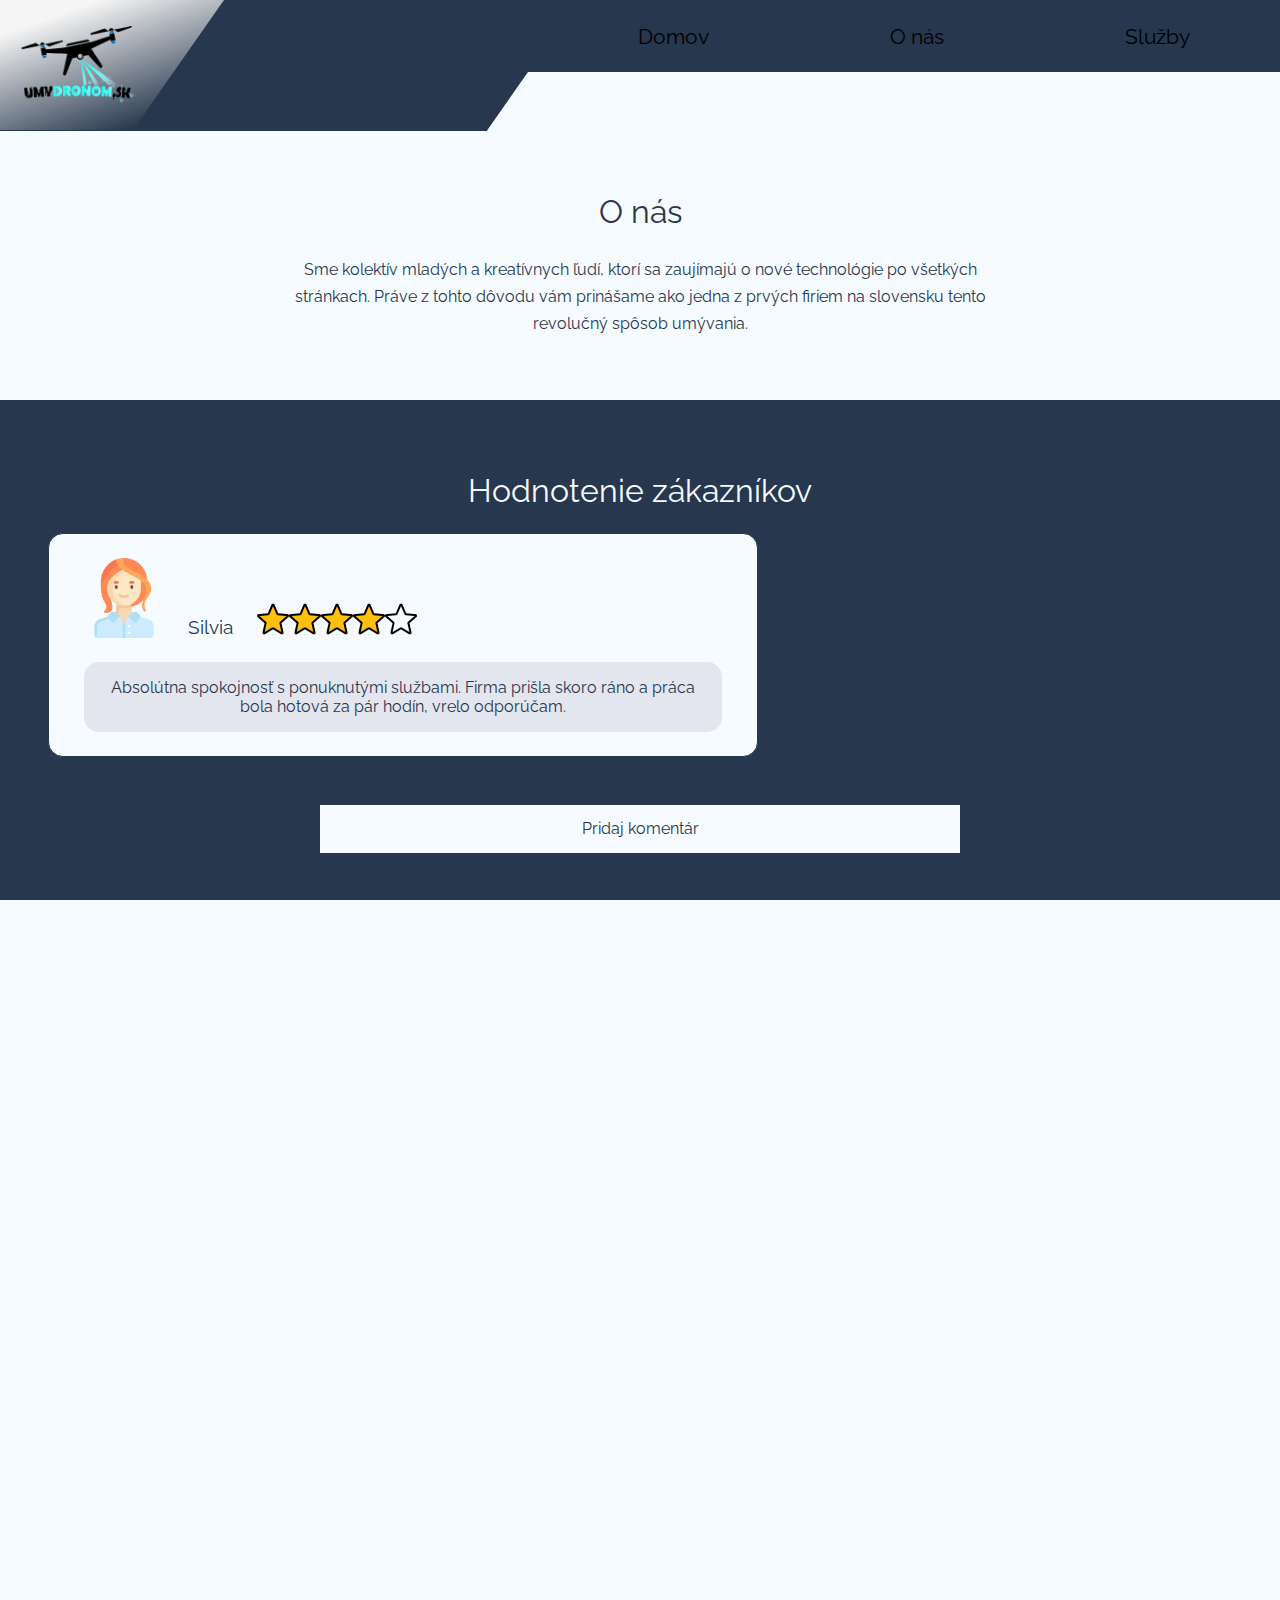
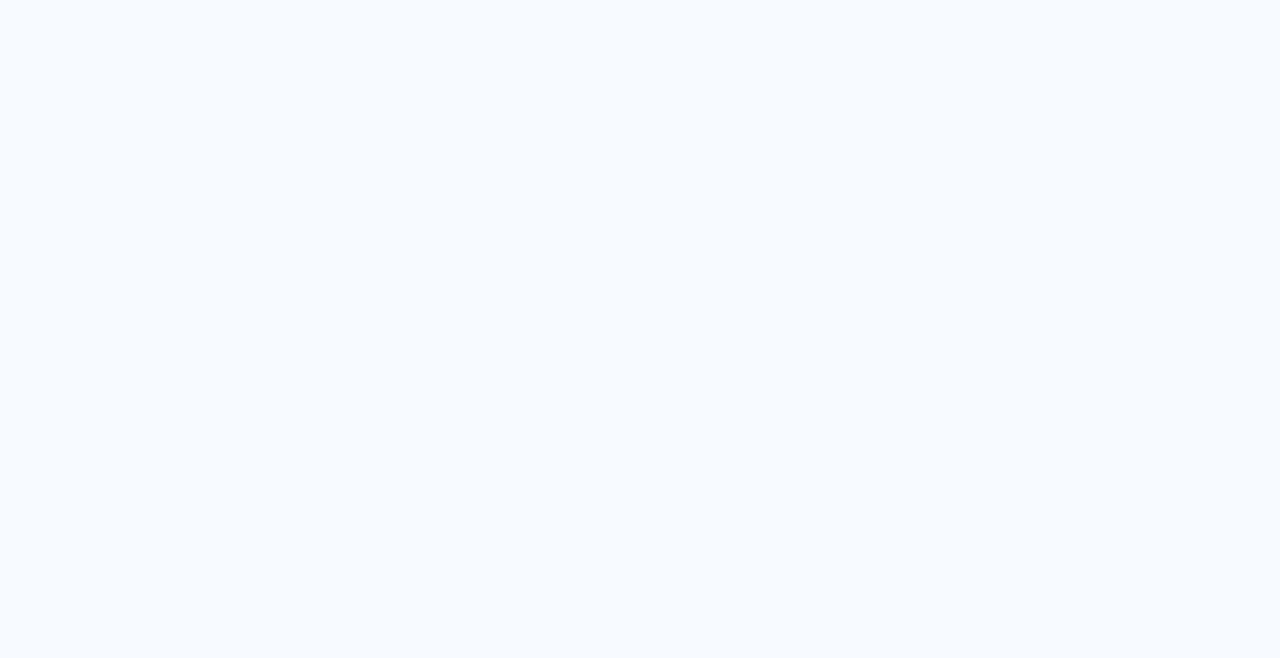
==== commit 02054f70: "Company info update" ====
--- a/about.html
+++ b/about.html
@@ -317,9 +317,9 @@
 
                     Naša spoločnosť má mnoho spôsobov, ako môžeme túto službu
                     poskytovať priamo a nepriamo. Či už ste priamy klient, ktorý
-                    hľadá jednorazovú službu, stavebná spoločnosť, ktorá hľadá
+                    hľadá jednorázovú službu, stavebná spoločnosť, ktorá hľadá
                     dlhodobejšie zmluvy na dobu určitú, developer a vlastník
-                    budovy, ktorí chcú znížiť náklady, alebo ste len zvedaví a
+                    budovy, ktorý chce znížiť náklady, alebo ste len zvedavý a
                     chcete túto technológiu preskúmať, aby ste zistili, ako ju
                     možno zlepšiť.Kontaktujte nás a veľmi radi pomôžeme nájsť
                     najlepšie nákladovo efektívne a bezpečnejšie riešenie vašich
@@ -351,8 +351,8 @@
                                 width="512"
                                 height="512"
                             />
-                            <a href="mailto: umydronom@gmail.com"
-                                >Email: umydronom@gmail.com</a
+                            <a href="mailto: info@umydronom.sk"
+                                >Email: info@umydronom.sk</a
                             >
                         </div>
                     </div>
@@ -364,7 +364,7 @@
 
                         <form
                             class="form"
-                            action="https://data.endpoint.space/clri4epht003208jnf3clt6vj"
+                            action="https://getform.io/f/806b34ea-7ee9-4b31-b233-3088ab2a2980"
                             method="POST"
                         >
                             <div class="form__box">
@@ -382,11 +382,11 @@
                                     required
                                 />
 
-                                <input
+                                <!-- <input
                                     type="hidden"
                                     name="_next"
                                     value="https://www.umydronom.sk/thankyou.html"
-                                />
+                                /> -->
                             </div>
 
                             <div class="form__box">
@@ -442,7 +442,9 @@
 
                 <div class="footer__nav">
                     <p class="footer__title">Follow us</p>
-                    <a href="www.instagram.com">
+                    <a
+                        href="https://www.instagram.com/umydronom?igsh=MXAyNDRvZjA4YmVkbg=="
+                    >
                         <img
                             src="./Icons/instagram-icon_512x512.png"
                             alt="Instagram icon"
@@ -451,7 +453,9 @@
                             class="footer__icon"
                         />
                     </a>
-                    <a href="www.facebook.com">
+                    <a
+                        href="https://www.facebook.com/profile.php?id=61555846472928"
+                    >
                         <img
                             src="./Icons/facebook-icon_512x512.png"
                             alt="Facebook icon"
@@ -465,8 +469,31 @@
 
             <div class="horizontal-breakup-line"></div>
 
+            <div class="footer__box">
+                <div class="footer__company-info">
+                    <p class="highlight">Informácie</p>
+                    <p>IČO:53885139</p>
+                    <p>DIČ:2121519235</p>
+                    <p>IČdph:SK2121519235</p>
+                </div>
+
+                <div class="footer__company-info">
+                    <p class="highlight">Sídlo</p>
+                    <p>A&J Company s.r.o.</p>
+                    <p>Vysokoškolákov 33/B</p>
+                    <p>01008 Žilina</p>
+                </div>
+
+                <div class="footer__company-info">
+                    <p class="highlight">Posobnosť</p>
+                    <p>Slovensko</p>
+                </div>
+            </div>
+
+            <div class="horizontal-breakup-line"></div>
+
             <div class="footer__copyright">
-                <p>Umydronom.sk 2024</p>
+                <p>Umydronom.sk <span id="current-year"></span></p>
             </div>
         </footer>
     </body>
--- a/styles/shared.prod.css
+++ b/styles/shared.prod.css
@@ -2,7 +2,7 @@
 * Prefixed by https://autoprefixer.github.io
 * PostCSS: v8.4.14,
 * Autoprefixer: v10.4.7
-* Browsers: last 4 version 
+* Browsers: last 4 version
 */
 
 /* Raleway font */
@@ -81,23 +81,6 @@
     /* color: rgb(52, 46, 46) !important; */
     /* font-weight: 500; */
     border-bottom: 1px solid var(--BG-DK-COLOUR);
-}
-
-.flex-box {
-    width: 100%;
-    display: -webkit-box;
-    display: -ms-flexbox;
-    display: flex;
-    -ms-flex-wrap: wrap;
-    flex-wrap: wrap;
-    -ms-flex-pack: distribute;
-    justify-content: space-around;
-    -webkit-box-align: center;
-    -ms-flex-align: center;
-    align-items: center;
-    padding: var(--PS-L) 0;
-    background-color: var(--BG-BLUE-BT-COLOUR);
-    font-size: var(--FS-XM);
 }
 
 .welcome-container {
@@ -190,15 +173,13 @@
         0.9vw + 0.65rem,
         1.313rem
     ); /* Font size */ /*mp(1rem, 0.9vw + 0.6rem, 1.313rem);*/
-    --FS-XL: 2.2rem;
     --FS-L: 2rem;
-    --FS-MM: 1.4rem;
     --FS-M: 1.2rem;
     --FS-XM: 1rem;
     --FS-XXM: 0.8rem;
-    --FS-XXXM: 0.7rem;
 
     /* MARGINS */
+    --MS-S: 0.5rem;
     --MS-M: 1rem;
     --MS-XM: 1.5rem;
     --MS-L: 2rem;
--- a/styles/main.prod.css
+++ b/styles/main.prod.css
@@ -79,7 +79,6 @@
     -ms-transform: skew(var(--SKEW-ANGLE-NEGATIVE));
     transform: skew(var(--SKEW-ANGLE-NEGATIVE));
 }
-
 .hero__slogan span {
     position: absolute;
     width: 100%;
@@ -95,7 +94,7 @@
     -webkit-transform: skew(var(--SKEW-ANGLE-POSITIVE));
     -ms-transform: skew(var(--SKEW-ANGLE-POSITIVE));
     transform: skew(var(--SKEW-ANGLE-POSITIVE));
-    font-size: var(--FS-MM);
+    font-size: var(--FS-M);
     font-style: italic;
 }
 
@@ -184,12 +183,8 @@
         width: 75%;
     }
 
-    .hero__slogan span {
-        font-size: var(--FS-XM);
-    }
-
     .hero__slogan p {
-        font-size: var(--FS-XL);
+        font-size: var(--FS-L);
     }
 
     .button--hero {
@@ -219,10 +214,6 @@
         top: 38%;
     }
 
-    .hero__slogan span {
-        font-size: var(--FS-XXM);
-    }
-
     .button--hero {
         top: 75%;
     }
@@ -430,11 +421,11 @@
 @media (min-width: 40rem) {
     .drone-washing__description {
         width: 75%;
-        font-size: var(--FS-XM);
+        font-size: var(--FS-M);
     }
 
     .drone-washing-advantages ul {
-        font-size: var(--FS-XM);
+        font-size: var(--FS-M);
     }
 }
 /* || CONTACT SECTION */
@@ -592,7 +583,7 @@
 
     .contact__intro {
         width: 75%;
-        font-size: var(--FS-XM);
+        font-size: var(--FS-M);
     }
 }
 
@@ -730,7 +721,7 @@
     display: -ms-flexbox;
     display: flex;
     background-color: var(--BG-BLUE-BT-COLOUR);
-    margin: var(--MS-L) 0;
+    margin: var(--MS-XM) 0;
 }
 
 .footer__logo-container {
@@ -740,7 +731,6 @@
     -webkit-box-pack: center;
     -ms-flex-pack: center;
     justify-content: center;
-    /* margin: 1.5rem 0; */
 }
 
 .footer__nav {
@@ -758,7 +748,7 @@
 }
 
 .footer__nav a {
-    margin: 0.5rem 0;
+    margin: var(--MS-S) 0;
 }
 
 .footer__logo {
@@ -791,8 +781,33 @@
     justify-content: center;
 }
 
+.footer__company-info {
+    margin: var(--MS-M) 0 var(--MS-S) 0;
+    display: -webkit-box;
+    display: -ms-flexbox;
+    display: flex;
+    -webkit-box-orient: vertical;
+    -webkit-box-direction: normal;
+    -ms-flex-direction: column;
+    flex-direction: column;
+    -webkit-box-align: center;
+    -ms-flex-align: center;
+    align-items: center;
+    justify-items: center;
+}
+
+.footer__company-info p {
+    margin: var(--MS-S) 0;
+}
+
+.highlight {
+    font-weight: bold;
+    font-size: var(--FS-XM);
+}
+
 @media (min-width: 40rem) {
     .footer__box {
+        width: 100%;
         -webkit-box-orient: horizontal;
         -webkit-box-direction: normal;
         -ms-flex-direction: row;
@@ -800,11 +815,22 @@
     }
 
     .footer__logo-container {
+        width: 30%;
         margin: var(--MS-XM) 0;
     }
 
     .footer__nav {
+        width: 30%;
         margin: var(--MS-M) 0;
+    }
+
+    .footer__company-info {
+        width: 30%;
+        margin: var(--MS-M) 0;
+    }
+
+    .highlight {
+        font-size: var(--FS-M);
     }
 }
 
@@ -1072,7 +1098,7 @@
 
 .add-comment__box {
     width: 100%;
-    padding: var(--PS-XXL);
+    padding-bottom: var(--PS-XXL);
     display: -webkit-box;
     display: -ms-flexbox;
     display: flex;
@@ -1106,11 +1132,9 @@
     .au-reviews__box {
         -webkit-box-align: start;
         -ms-flex-align: start;
-        /* align-items: flex-start; initial */
-        align-items: center;
+        align-items: flex-start;
         -webkit-box-pack: start;
         -ms-flex-pack: start;
-        /* justify-content: flex-start;  */
         justify-content: flex-start;
     }
 
